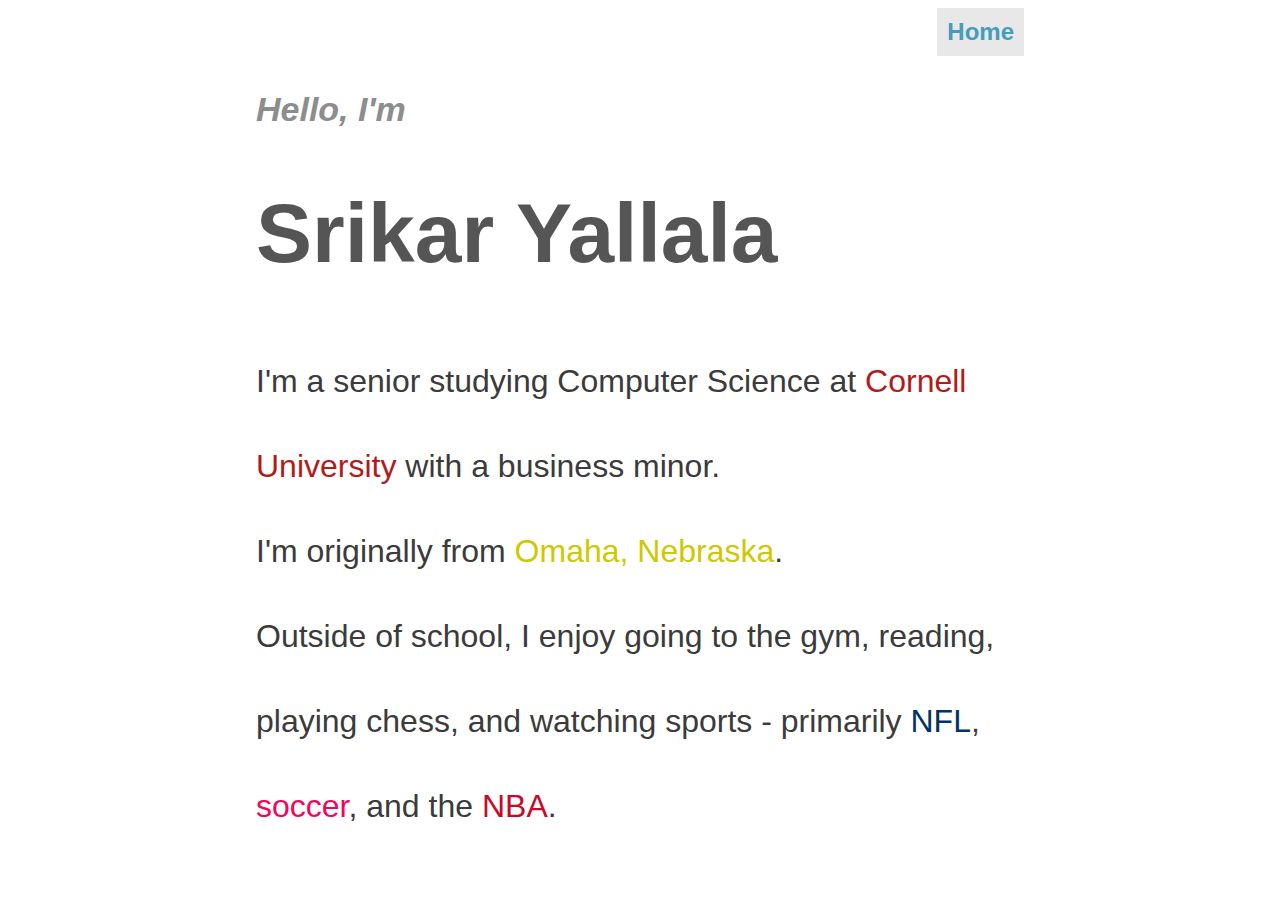
==== aboutme.html @ a3637983 "about me page" ====
<!DOCTYPE html>
<html>

<head>
  <title>Srikar Yallala Portfolio</title>
  <link rel="stylesheet" href="styles.css">
</head>

<header>
  <a href="./index.html">Home</a>
</header>
 
<body>
  <h3>Hello, I'm</h3>
  <h1>Srikar Yallala</h1>
  <p>
    I'm a senior studying Computer Science at <span style="color: #B31B1B">Cornell University</span> with a business
    minor. <br>
    I'm originally from <span style="color: #cdc900">Omaha, Nebraska</span>. <br>
    Outside of school, I enjoy going to the gym, reading, playing chess, and watching sports - primarily <span
      style="color: #013369">NFL</span>, <span style="color: #F2055C">soccer</span>, and the <span
      style="color: #C9082A">NBA</span>.
  </p>
</body>

</html>
---- styles.css ----
html {
  scroll-behavior: smooth;
}

header {
  text-align: right;
}

header a {
  font-weight: bold;
  font-size: 24px !important;
  transition-duration: 0.4s;
  text-align: center;
  text-decoration: none;
  display: inline-block;
  padding: 10px 10px;
  background-color: #e8e8e8;
  color: #439dbb;
  /* border: 5px #439dbb; */
}

header a:hover {
  background-color: #439dbb;
  color: white;
  box-shadow: 0 12px 16px 0 rgba(0,0,0,0.24), 0 17px 50px 0 rgba(0,0,0,0.19);
}


body {
  font-family: Arial;
  margin-left: 20%;
  margin-right: 20%;
}

body h3 {
  font-style: italic;
  font-size: 34px;
  color: #8d8d8d;
}

body h1 {
  font-weight: bold;
  font-size: 84px;
  color: #555555;
}

body p {
  font-style: normal;
  font-size: 32px;
  color:#3b3b3b;
  line-height: 85px;
}

body h2 {
  font-style: italic;
  font-weight: bold;
  font-size: 64px;
  color: #555555;
}

.resume {
  font-size: 26px;
  line-height: 50px;
}

.col-container {
  display: flex;
  width: 100%;
}

.column {
  flex: 1;
}

.c20 {
  display: flex;
  flex-grow: 1;
  justify-content: center;
  align-items: center;
}

.c80 {
  flex-grow: 4;
}

.github-logo {
  max-width: 100%;
}

.writing-feather {
  width: 100%;
  max-width: 100%;
}

.nav-menu {
  width: 100%;
}

.button {
  width: 33%;
  transition-duration: 0.4s;
  text-align: center;
  text-decoration: none;
  display: inline-block;
  padding: 15px 32px;
  background-color: white;
  color: #439dbb;
  font-size: 24px;
  font-weight: bold;
  border-color: #439dbb;
}

.button:hover {
  background-color: #439dbb;
  color: white;
  box-shadow: 0 12px 16px 0 rgba(0,0,0,0.24), 0 17px 50px 0 rgba(0,0,0,0.19);
}

Button a:link {
  text-decoration: none;
}

Button a:visited {
  text-decoration: none;
  color: inherit;
}

Button {
  cursor: pointer;
}

Button a:hover {
  text-decoration: none;
  color: inherit
}

Button a:active {
  text-decoration: none;
}

.disabled {
  background-color: #439dbb;
  color: white;
  opacity: 0.6;
  cursor: not-allowed;
}
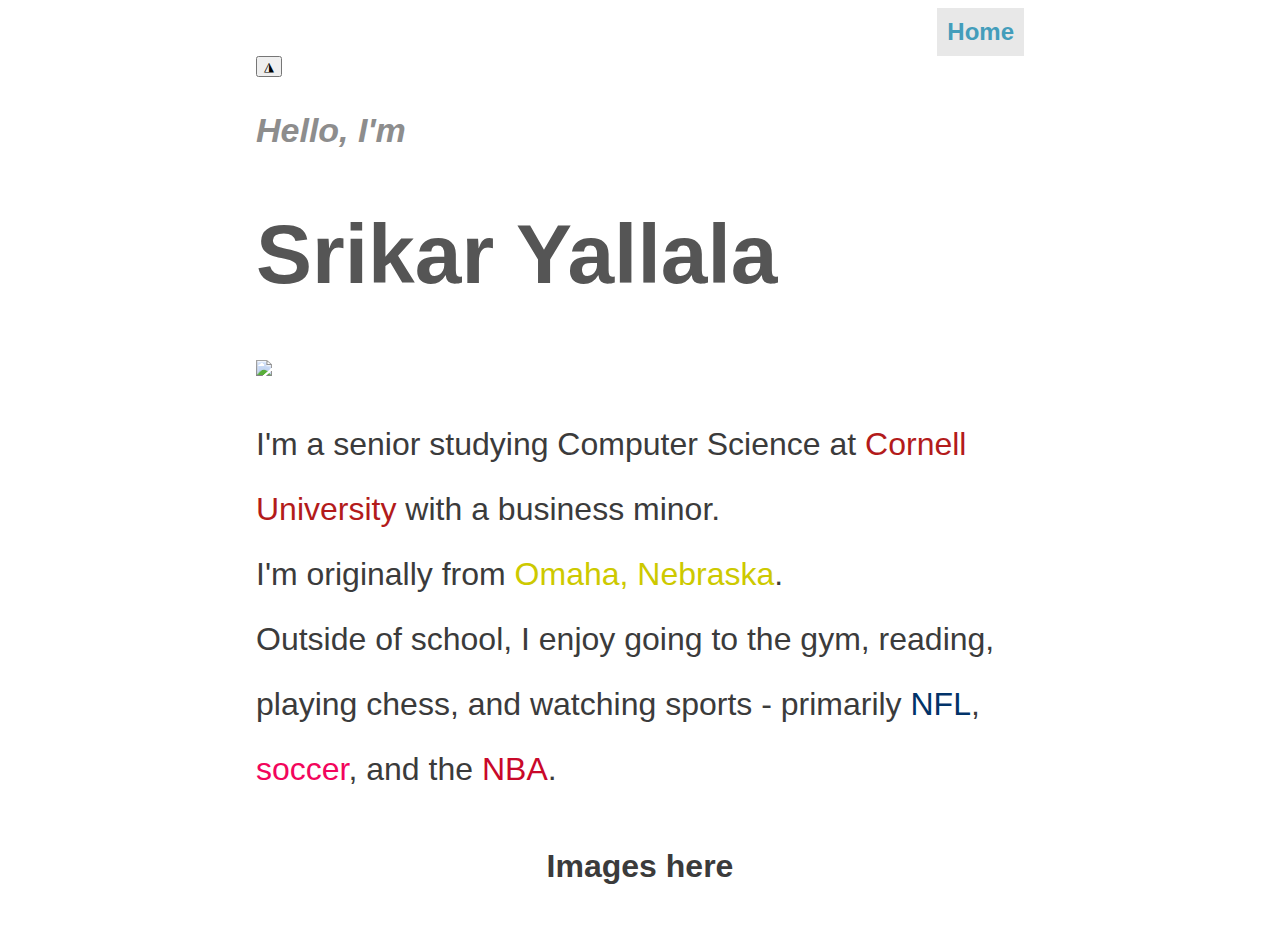
==== commit ee60a595: "about me picture" ====
--- a/aboutme.html
+++ b/aboutme.html
@@ -9,10 +9,20 @@
 <header>
   <a href="./index.html">Home</a>
 </header>
- 
+
 <body>
-  <h3>Hello, I'm</h3>
-  <h1>Srikar Yallala</h1>
+
+  <button onclick="window.scrollTo(0, 0);" id="scrollToTop">&#9710;</button>
+
+  <div class="col-container-header">
+    <div class="column c60">
+      <h3>Hello, I'm</h3>
+      <h1>Srikar Yallala</h1>
+    </div>
+    <div class="column c40">
+      <img src="headshot.jpg" class="headshot">
+    </div>
+  </div>
   <p>
     I'm a senior studying Computer Science at <span style="color: #B31B1B">Cornell University</span> with a business
     minor. <br>
@@ -21,6 +31,8 @@
       style="color: #013369">NFL</span>, <span style="color: #F2055C">soccer</span>, and the <span
       style="color: #C9082A">NBA</span>.
   </p>
+
+  <p style="text-align: center; font-weight: bold;"> Images here </p>
 </body>
 
 </html>--- a/styles.css
+++ b/styles.css
@@ -48,7 +48,7 @@
   font-style: normal;
   font-size: 32px;
   color:#3b3b3b;
-  line-height: 85px;
+  line-height: 65px;
 }
 
 body h2 {
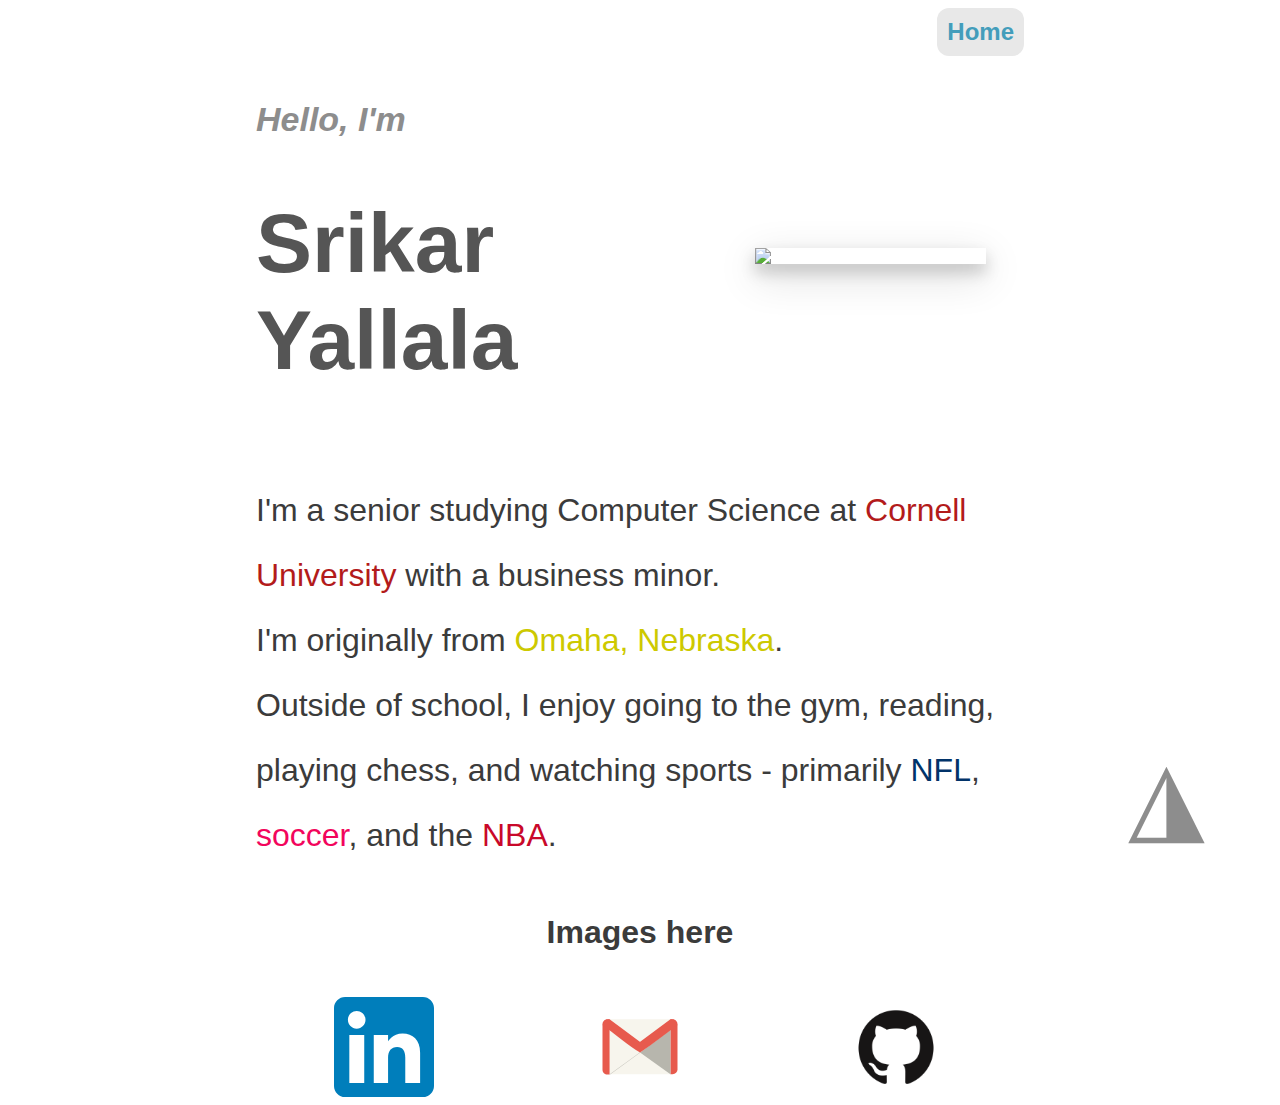
==== commit 5fbf2b6c: "footer" ====
--- a/aboutme.html
+++ b/aboutme.html
@@ -35,4 +35,26 @@
   <p style="text-align: center; font-weight: bold;"> Images here </p>
 </body>
 
+<footer>
+  <div class="col-container">
+    <div class="col">
+      <a href="https://www.linkedin.com/in/srikaryallala/">
+        <img src="LinkedIn_icon.svg" style="height: 100%; width: auto">
+      </a>
+    </div>
+
+    <div class="col">
+      <a href="mailto: srikaryallala@gmail.com">
+        <img src="email.svg" style="height: 100%; width: auto">
+      </a>
+    </div>
+
+    <div class="col">
+      <a href="https://github.com/srikaryallala">
+        <img src="github-logo.png" style="height: 100%; width: auto">
+      </a>
+    </div>
+  </div>
+</footer>
+
 </html>--- a/styles.css
+++ b/styles.css
@@ -16,6 +16,7 @@
   padding: 10px 10px;
   background-color: #e8e8e8;
   color: #439dbb;
+  border-radius: 12px;
   /* border: 5px #439dbb; */
 }
 
@@ -68,6 +69,12 @@
   width: 100%;
 }
 
+.col-container-header {
+  display: flex;
+  width: 100%;
+  margin-top: 10px;
+}
+
 .column {
   flex: 1;
 }
@@ -77,6 +84,23 @@
   flex-grow: 1;
   justify-content: center;
   align-items: center;
+}
+
+.c40 {
+  display: flex;
+  flex-grow: 4;
+  justify-content: center;
+  align-items: center;
+}
+
+.headshot {
+  height: auto; 
+  width: 75%;
+  box-shadow: 0 8px 16px 0 rgba(0, 0, 0, 0.2), 0 12px 40px 0 rgba(0, 0, 0, 0.19);
+}
+
+.c60 {
+  flex-grow: 6;
 }
 
 .c80 {
@@ -143,4 +167,50 @@
   color: white;
   opacity: 0.6;
   cursor: not-allowed;
+}
+
+#scrollToTop {
+  text-align: center;
+  position: fixed;
+  bottom: 30px;
+  right: 60px;
+  z-index: 99;
+  border: none;
+  outline: none;
+  background-color: white;
+  color: #8d8d8d;
+  cursor: pointer;
+  padding: 15px;
+  font-size: 100px;
+}
+
+#scrollToTop:hover {
+  color: #555555;
+}
+
+footer {
+  margin-top: 20px;
+  height: 100px;
+}
+
+footer .col-container {
+  height: 100%;
+}
+
+footer .col-container:after {
+  content: "";
+  display: table;
+  clear: both;
+}
+
+footer .col {
+  align-items: center;
+  float: none;
+  width: 100%;
+}
+
+footer img {
+  display: block;
+  margin-left: auto;
+  margin-right: auto;
 }